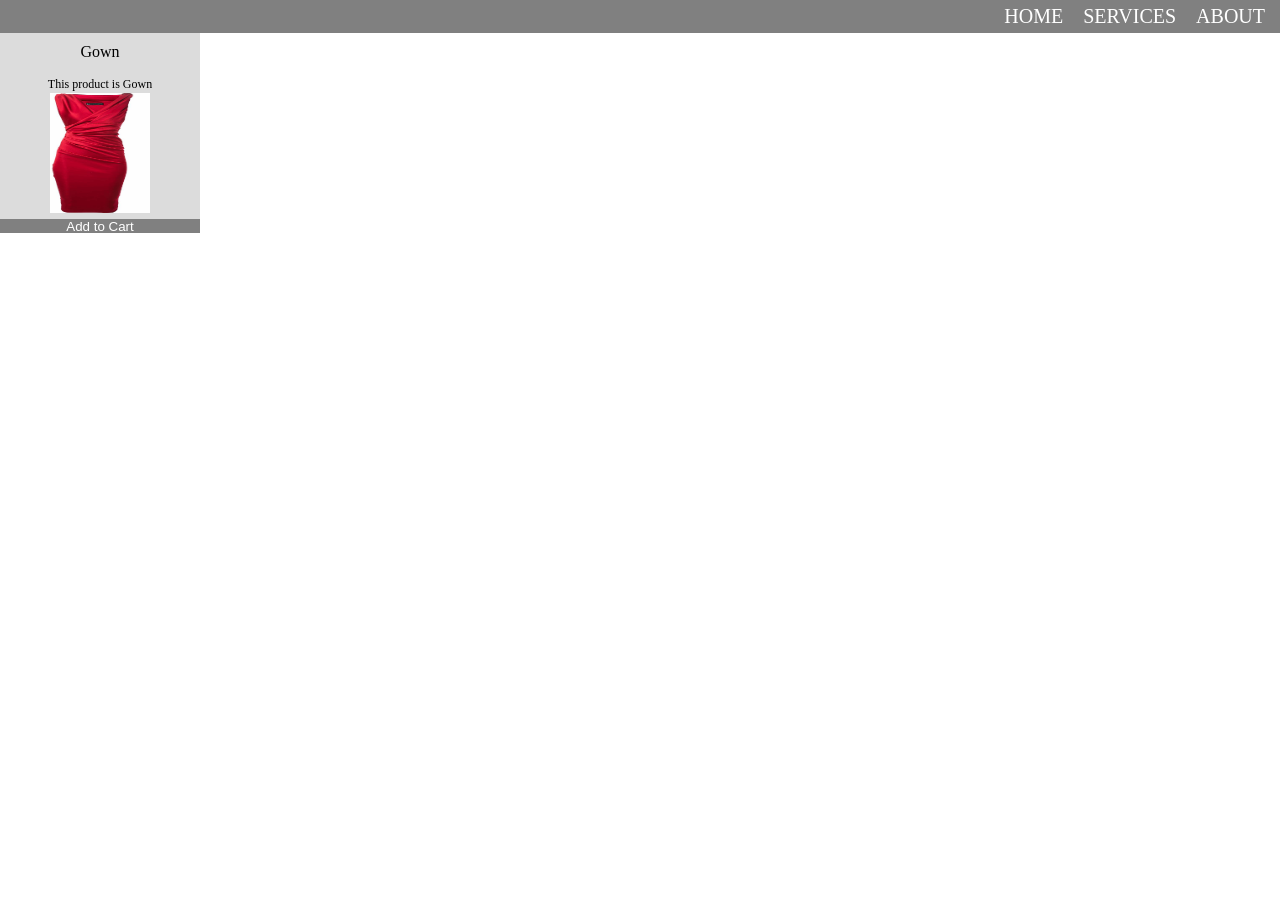
==== index.html @ cbce0799 "initial commit" ====
<html>
    <head>
        <title>this is main branch</title>
        <link rel="stylesheet" href="css/style.css">
    </head>
    <body>
        <ul class="parent">
            <li>
                <a href="#">home</a>
            </li>
            <li>
                <a href="#">services</a>
                <ul>
                    <li>
                        <a>services 1</a>
                    </li>
                    <li>
                        <a>services 2</a>
                    </li>
                    <li> 
                        <a>services 3</a>
                    </li>
                </ul>
            </li>
            <li>
                <a href="#">about</a>
                <ul>
                    <li>
                        <a>about 1</a>
                    </li>
                    <li>
                        <a>about 2</a>
                    </li>
                    <li> 
                        <a>about 3</a>
                    </li>
                </ul>
            </li>
        </ul>
    </body>
</html>

<div class="header"></div>

 <div class="content">
  <ul class="products">
    <li class="product">
    <div class="product-description">
      <p class="title">
        Gown
      </p>
         <p class="description">
            This product is Gown
         </p>
    </div>
    <button>Add to Cart</button>
    <img src="images/gown.png" alt="">
    </li>
   </ul>
  </div>
---- css/style.css ----
* {
  margin: 0;
  padding: 0;
}

ul.parent {
  display: flex;
  list-style-type: none;
  justify-content: flex-end;
  background-color: grey;
  padding: 5px;
}
ul.parent li {
  position: relative;
}
ul.parent li a {
  padding: 10px;
  text-transform: uppercase;
  text-decoration: none;
  font-size: 20px;
  color: #fff;
  cursor: pointer;
}
ul.parent li a:hover {
  color: red;
}
ul.parent li ul {
  position: absolute;
  display: none;
  background-color: gray;
  width: 150px;
  top: 24px;
}
ul.parent li:hover ul {
  display: block;
}

.content .products li {
  width: 200px;
  height: 200px;
  position: relative;
  background-color: gainsboro;
}
.content .products li button {
  position: absolute;
  bottom: 0;
  width: 100%;
  border: none;
  background-color: gray;
  color: #fff;
  height: 14px;
}
.content .products li img {
  width: 100px;
  height: 120px;
  position: absolute;
  bottom: 20px;
  left: 50px;
  border: none;
  background-color: gainsboro;
  color: #fff;
}
.content .products li .product-description {
  padding: 10px;
  text-align: center;
}
.content .products li .product-description .description {
  font-size: 12px;
  margin-top: 16px;
}/*# sourceMappingURL=style.css.map */
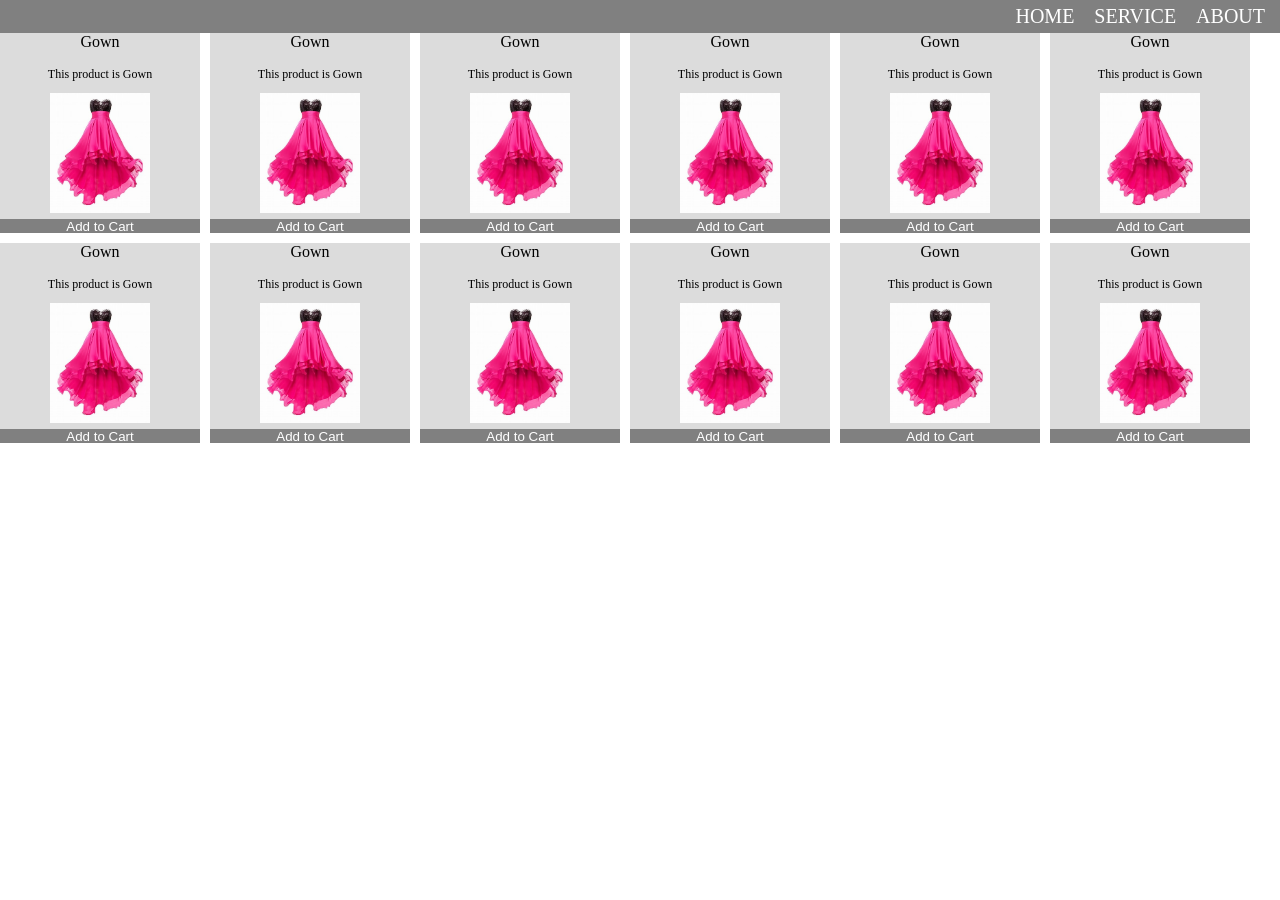
==== commit 281640c0: "text-1" ====
--- a/index.html
+++ b/index.html
@@ -1,7 +1,7 @@
 <html>
     <head>
-        <title>this is main branch</title>
-        <link rel="stylesheet" href="css/style.css">
+        <title>This is main branch</title>
+        <link rel="stylesheet"href="css/style.css">
     </head>
     <body>
         <ul class="parent">
@@ -9,16 +9,16 @@
                 <a href="#">home</a>
             </li>
             <li>
-                <a href="#">services</a>
+                <a href="#">service</a>
                 <ul>
                     <li>
-                        <a>services 1</a>
+                        <a>service 1</a>
                     </li>
                     <li>
-                        <a>services 2</a>
+                        <a>service 2</a>
                     </li>
-                    <li> 
-                        <a>services 3</a>
+                    <li>
+                        <a>service 3</a>
                     </li>
                 </ul>
             </li>
@@ -31,7 +31,7 @@
                     <li>
                         <a>about 2</a>
                     </li>
-                    <li> 
+                    <li>
                         <a>about 3</a>
                     </li>
                 </ul>
@@ -42,19 +42,151 @@
 
 <div class="header"></div>
 
- <div class="content">
-  <ul class="products">
-    <li class="product">
-    <div class="product-description">
-      <p class="title">
-        Gown
-      </p>
-         <p class="description">
-            This product is Gown
-         </p>
-    </div>
-    <button>Add to Cart</button>
-    <img src="images/gown.png" alt="">
-    </li>
-   </ul>
-  </div>+<div class="content">
+    <ul class="products">
+        <li class="product">
+            <div class="product-description">
+                <p class="title">
+                    Gown
+                </p>
+                <p class="description">
+                    This product is Gown
+                </p>
+            </div>
+            <button>Add to Cart</button>
+            <img src="images/gown.png" alt="">
+        </li>
+        <li class="product">
+            <div class="product-description">
+                <p class="title">
+                    Gown
+                </p>
+                <p class="description">
+                    This product is Gown
+                </p>
+            </div>
+            <button>Add to Cart</button>
+            <img src="images/gown.png" alt="">
+        </li>
+        <li class="product">
+            <div class="product-description">
+                <p class="title">
+                    Gown
+                </p>
+                <p class="description">
+                    This product is Gown
+                </p>
+            </div>
+            <button>Add to Cart</button>
+            <img src="images/gown.png" alt="">
+        </li>
+        <li class="product">
+            <div class="product-description">
+                <p class="title">
+                    Gown
+                </p>
+                <p class="description">
+                    This product is Gown
+                </p>
+            </div>
+            <button>Add to Cart</button>
+            <img src="images/gown.png" alt="">
+        </li>
+        <li class="product">
+            <div class="product-description">
+                <p class="title">
+                    Gown
+                </p>
+                <p class="description">
+                    This product is Gown
+                </p>
+            </div>
+            <button>Add to Cart</button>
+            <img src="images/gown.png" alt="">
+        </li>
+        <li class="product">
+            <div class="product-description">
+                <p class="title">
+                    Gown
+                </p>
+                <p class="description">
+                    This product is Gown
+                </p>
+            </div>
+            <button>Add to Cart</button>
+            <img src="images/gown.png" alt="">
+        </li>
+        <li class="product">
+            <div class="product-description">
+                <p class="title">
+                    Gown
+                </p>
+                <p class="description">
+                    This product is Gown
+                </p>
+            </div>
+            <button>Add to Cart</button>
+            <img src="images/gown.png" alt="">
+        </li>
+        <li class="product">
+            <div class="product-description">
+                <p class="title">
+                    Gown
+                </p>
+                <p class="description">
+                    This product is Gown
+                </p>
+            </div>
+            <button>Add to Cart</button>
+            <img src="images/gown.png" alt="">
+        </li>
+        <li class="product">
+            <div class="product-description">
+                <p class="title">
+                    Gown
+                </p>
+                <p class="description">
+                    This product is Gown
+                </p>
+            </div>
+            <button>Add to Cart</button>
+            <img src="images/gown.png" alt="">
+        </li>
+        <li class="product">
+            <div class="product-description">
+                <p class="title">
+                    Gown
+                </p>
+                <p class="description">
+                    This product is Gown
+                </p>
+            </div>
+            <button>Add to Cart</button>
+            <img src="images/gown.png" alt="">
+        </li>
+        <li class="product">
+            <div class="product-description">
+                <p class="title">
+                    Gown
+                </p>
+                <p class="description">
+                    This product is Gown
+                </p>
+            </div>
+            <button>Add to Cart</button>
+            <img src="images/gown.png" alt="">
+        </li>
+        <li class="product">
+            <div class="product-description">
+                <p class="title">
+                    Gown
+                </p>
+                <p class="description">
+                    This product is Gown
+                </p>
+            </div>
+            <button>Add to Cart</button>
+            <img src="images/gown.png" alt="">
+        </li>
+    </ul>
+</div>
--- a/css/style.css
+++ b/css/style.css
@@ -1,13 +1,17 @@
 * {
   margin: 0;
   padding: 0;
+}
+
+ul {
+  list-style: none;
 }
 
 ul.parent {
   display: flex;
   list-style-type: none;
   justify-content: flex-end;
-  background-color: grey;
+  background-color: gray;
   padding: 5px;
 }
 ul.parent li {
@@ -18,11 +22,11 @@
   text-transform: uppercase;
   text-decoration: none;
   font-size: 20px;
-  color: #fff;
+  color: white;
   cursor: pointer;
 }
 ul.parent li a:hover {
-  color: red;
+  color: purple;
 }
 ul.parent li ul {
   position: absolute;
@@ -35,6 +39,11 @@
   display: block;
 }
 
+.content .products {
+  display: flex;
+  flex-wrap: wrap;
+  gap: 10px;
+}
 .content .products li {
   width: 200px;
   height: 200px;
@@ -47,7 +56,7 @@
   width: 100%;
   border: none;
   background-color: gray;
-  color: #fff;
+  color: white;
   height: 14px;
 }
 .content .products li img {
@@ -61,7 +70,7 @@
   color: #fff;
 }
 .content .products li .product-description {
-  padding: 10px;
+  padding: 1opx;
   text-align: center;
 }
 .content .products li .product-description .description {
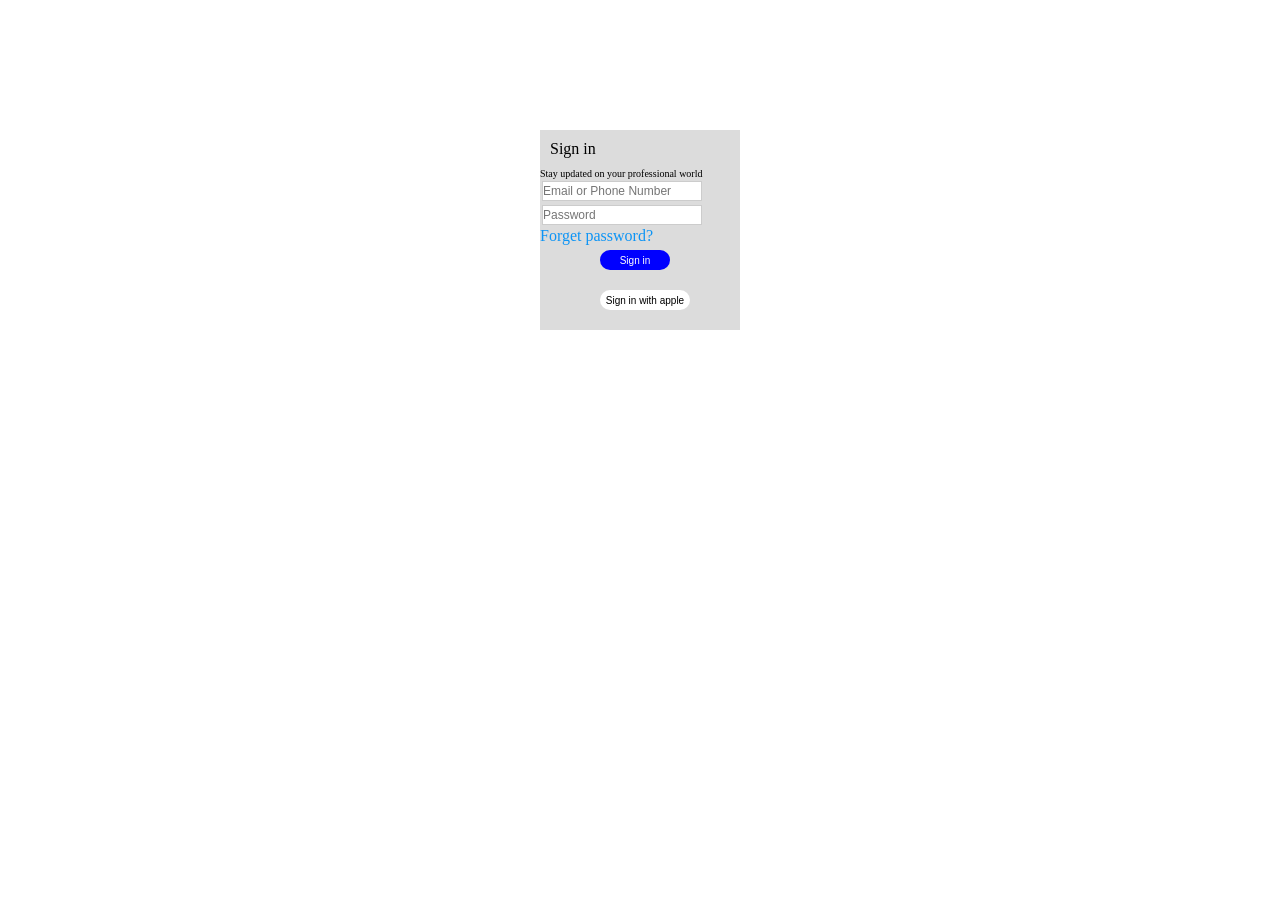
==== commit e4561b3d: "suma-1" ====
--- a/index.html
+++ b/index.html
@@ -5,188 +5,31 @@
     </head>
     <body>
         <ul class="parent">
-            <li>
-                <a href="#">home</a>
+        <div class="header"></div>
+
+        <div class="content">
+            <ul class="title-description">
+                <li>
+            <p class="title">
+                Sign in
+            </p>
+
+            <p class="description">
+                  Stay updated on your professional world
+            </p>
+                </li>
+            <input type="text"placeholder="Email or Phone Number" id="">
+
+            <input type="text"placeholder="Password" id="">
+             <div class="child">
+            <p type="text">Forget password?</p>
             </li>
-            <li>
-                <a href="#">service</a>
-                <ul>
-                    <li>
-                        <a>service 1</a>
-                    </li>
-                    <li>
-                        <a>service 2</a>
-                    </li>
-                    <li>
-                        <a>service 3</a>
-                    </li>
-                </ul>
-            </li>
-            <li>
-                <a href="#">about</a>
-                <ul>
-                    <li>
-                        <a>about 1</a>
-                    </li>
-                    <li>
-                        <a>about 2</a>
-                    </li>
-                    <li>
-                        <a>about 3</a>
-                    </li>
-                </ul>
-            </li>
+
+            <button>Sign in </button>
+            <div class="product">
+                <button>Sign in with apple</button>
+            </div>
+        </div>
         </ul>
     </body>
-</html>
-
-<div class="header"></div>
-
-<div class="content">
-    <ul class="products">
-        <li class="product">
-            <div class="product-description">
-                <p class="title">
-                    Gown
-                </p>
-                <p class="description">
-                    This product is Gown
-                </p>
-            </div>
-            <button>Add to Cart</button>
-            <img src="images/gown.png" alt="">
-        </li>
-        <li class="product">
-            <div class="product-description">
-                <p class="title">
-                    Gown
-                </p>
-                <p class="description">
-                    This product is Gown
-                </p>
-            </div>
-            <button>Add to Cart</button>
-            <img src="images/gown.png" alt="">
-        </li>
-        <li class="product">
-            <div class="product-description">
-                <p class="title">
-                    Gown
-                </p>
-                <p class="description">
-                    This product is Gown
-                </p>
-            </div>
-            <button>Add to Cart</button>
-            <img src="images/gown.png" alt="">
-        </li>
-        <li class="product">
-            <div class="product-description">
-                <p class="title">
-                    Gown
-                </p>
-                <p class="description">
-                    This product is Gown
-                </p>
-            </div>
-            <button>Add to Cart</button>
-            <img src="images/gown.png" alt="">
-        </li>
-        <li class="product">
-            <div class="product-description">
-                <p class="title">
-                    Gown
-                </p>
-                <p class="description">
-                    This product is Gown
-                </p>
-            </div>
-            <button>Add to Cart</button>
-            <img src="images/gown.png" alt="">
-        </li>
-        <li class="product">
-            <div class="product-description">
-                <p class="title">
-                    Gown
-                </p>
-                <p class="description">
-                    This product is Gown
-                </p>
-            </div>
-            <button>Add to Cart</button>
-            <img src="images/gown.png" alt="">
-        </li>
-        <li class="product">
-            <div class="product-description">
-                <p class="title">
-                    Gown
-                </p>
-                <p class="description">
-                    This product is Gown
-                </p>
-            </div>
-            <button>Add to Cart</button>
-            <img src="images/gown.png" alt="">
-        </li>
-        <li class="product">
-            <div class="product-description">
-                <p class="title">
-                    Gown
-                </p>
-                <p class="description">
-                    This product is Gown
-                </p>
-            </div>
-            <button>Add to Cart</button>
-            <img src="images/gown.png" alt="">
-        </li>
-        <li class="product">
-            <div class="product-description">
-                <p class="title">
-                    Gown
-                </p>
-                <p class="description">
-                    This product is Gown
-                </p>
-            </div>
-            <button>Add to Cart</button>
-            <img src="images/gown.png" alt="">
-        </li>
-        <li class="product">
-            <div class="product-description">
-                <p class="title">
-                    Gown
-                </p>
-                <p class="description">
-                    This product is Gown
-                </p>
-            </div>
-            <button>Add to Cart</button>
-            <img src="images/gown.png" alt="">
-        </li>
-        <li class="product">
-            <div class="product-description">
-                <p class="title">
-                    Gown
-                </p>
-                <p class="description">
-                    This product is Gown
-                </p>
-            </div>
-            <button>Add to Cart</button>
-            <img src="images/gown.png" alt="">
-        </li>
-        <li class="product">
-            <div class="product-description">
-                <p class="title">
-                    Gown
-                </p>
-                <p class="description">
-                    This product is Gown
-                </p>
-            </div>
-            <button>Add to Cart</button>
-            <img src="images/gown.png" alt="">
-        </li>
-    </ul>
-</div>+</html>
--- a/css/style.css
+++ b/css/style.css
@@ -1,6 +1,7 @@
 * {
   margin: 0;
   padding: 0;
+  box-sizing: border-box;
 }
 
 ul {
@@ -10,70 +11,63 @@
 ul.parent {
   display: flex;
   list-style-type: none;
-  justify-content: flex-end;
-  background-color: gray;
-  padding: 5px;
-}
-ul.parent li {
-  position: relative;
-}
-ul.parent li a {
-  padding: 10px;
-  text-transform: uppercase;
-  text-decoration: none;
-  font-size: 20px;
-  color: white;
-  cursor: pointer;
-}
-ul.parent li a:hover {
-  color: purple;
-}
-ul.parent li ul {
-  position: absolute;
-  display: none;
-  background-color: gray;
-  width: 150px;
-  top: 24px;
-}
-ul.parent li:hover ul {
-  display: block;
+  justify-content: center;
+  background-color: #fff;
+  padding: 80px;
+  margin: 50px;
 }
 
-.content .products {
-  display: flex;
-  flex-wrap: wrap;
-  gap: 10px;
-}
-.content .products li {
+.content {
   width: 200px;
   height: 200px;
   position: relative;
   background-color: gainsboro;
 }
-.content .products li button {
+.content input {
+  width: 80%;
+  height: 20px;
+  margin: 2px;
+  border: 1px solid #ccc;
+  font-size: 12px;
+}
+.content button {
   position: absolute;
-  bottom: 0;
-  width: 100%;
+  right: 50%;
+  left: 30%;
+  font-size: 10px;
+  background-color: blue;
+  box-sizing: content-box;
+  border-radius: 10px;
+  height: 20px;
+  width: 70px;
+  bottom: 30%;
   border: none;
-  background-color: gray;
-  color: white;
-  height: 14px;
-}
-.content .products li img {
-  width: 100px;
-  height: 120px;
-  position: absolute;
-  bottom: 20px;
-  left: 50px;
-  border: none;
-  background-color: gainsboro;
   color: #fff;
 }
-.content .products li .product-description {
-  padding: 1opx;
-  text-align: center;
+.content .child p {
+  color: rgb(13, 148, 245);
 }
-.content .products li .product-description .description {
-  font-size: 12px;
-  margin-top: 16px;
+.content .title-description .title {
+  padding: 10px;
+  text-align: start;
+  font-size: 16px;
+  font-style: bold;
+}
+.content .title-description .description {
+  font-size: 10px;
+  font-style: normal;
+}
+.content .title-description .product button {
+  position: absolute;
+  right: 80%;
+  left: 30%;
+  font-size: 10px;
+  background-color: white;
+  box-sizing: content-box;
+  border-radius: 10px;
+  height: 20px;
+  width: 90px;
+  bottom: 10%;
+  border: none;
+  color: black;
 }/*# sourceMappingURL=style.css.map */
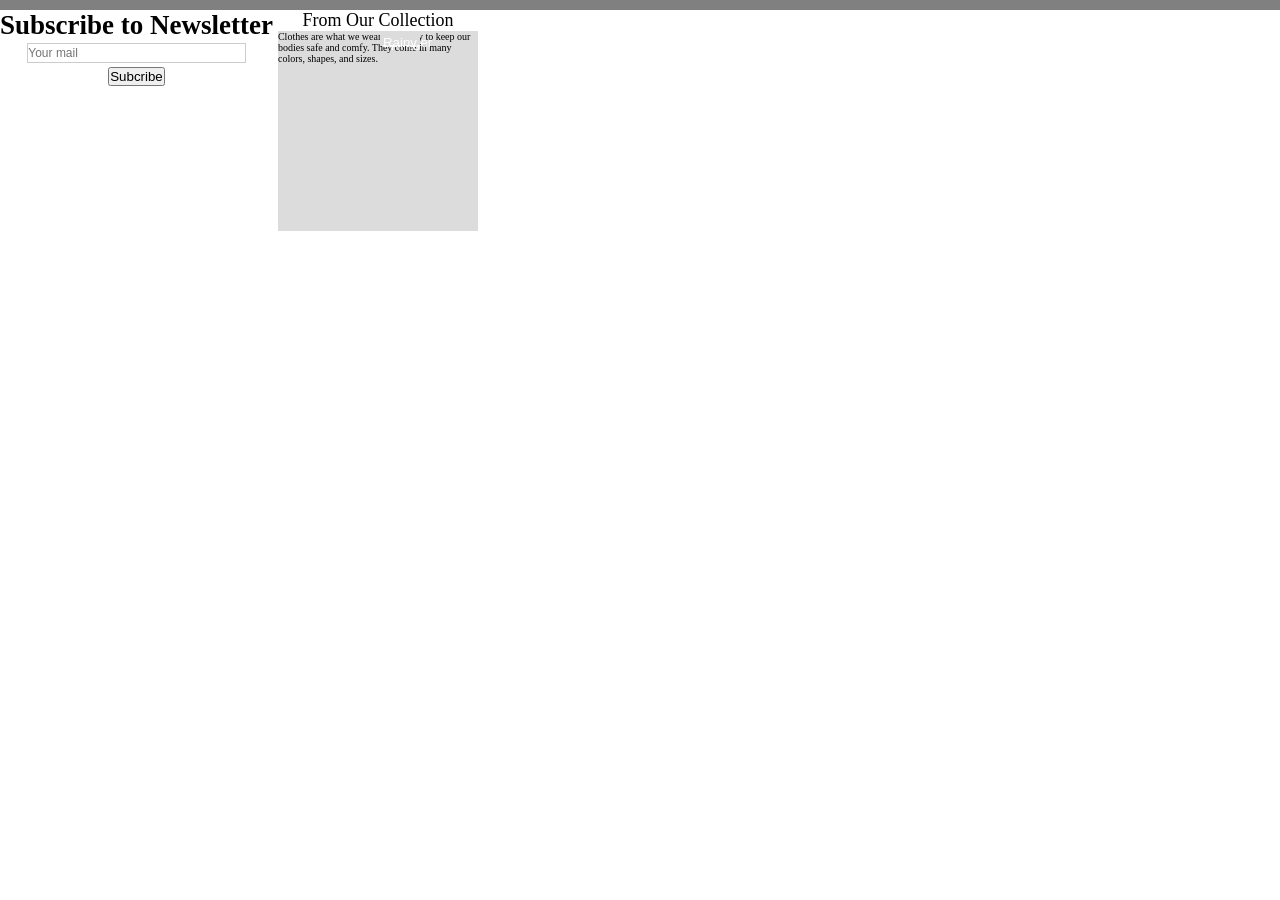
==== commit af0fa850: "amma-1" ====
--- a/index.html
+++ b/index.html
@@ -4,32 +4,42 @@
         <link rel="stylesheet"href="css/style.css">
     </head>
     <body>
-        <ul class="parent">
-        <div class="header"></div>
+        <ul class="parent"></ul>
+        <div class="container">
+            <div class="text">
+                <ul>
+                    <h2>Subscribe to Newsletter</h2>
+                    <li>
+                        <input type="text"placeholder="Your mail" id="">
+                        <button>Subcribe</button>
+                    </li>
+                </ul>
+            </div>
 
-        <div class="content">
-            <ul class="title-description">
+            <div class="our-mission">
+                <ul>
+                <p class="title">
+                    From Our Collection
+                </p>
                 <li>
-            <p class="title">
-                Sign in
-            </p>
+                <p>Clothes are what we wear every day to keep our bodies safe and comfy.
+                    They come in many colors, shapes, and sizes.
+                </p>
+                <button>Winter</button>
+                <button>Spring</button>
+                <button>Summer</button>
+                <button>Rainy</button>
+                </li>
+                </ul>
+            </div>
+            
+            <div class="our-story">
 
-            <p class="description">
-                  Stay updated on your professional world
-            </p>
-                </li>
-            <input type="text"placeholder="Email or Phone Number" id="">
+            </div>
 
-            <input type="text"placeholder="Password" id="">
-             <div class="child">
-            <p type="text">Forget password?</p>
-            </li>
+            <div class="hubspot">
 
-            <button>Sign in </button>
-            <div class="product">
-                <button>Sign in with apple</button>
             </div>
         </div>
-        </ul>
     </body>
 </html>
--- a/css/style.css
+++ b/css/style.css
@@ -1,7 +1,6 @@
 * {
   margin: 0;
   padding: 0;
-  box-sizing: border-box;
 }
 
 ul {
@@ -12,62 +11,52 @@
   display: flex;
   list-style-type: none;
   justify-content: center;
-  background-color: #fff;
-  padding: 80px;
-  margin: 50px;
+  background-color: gray;
+  padding: 5px;
 }
 
-.content {
-  width: 200px;
-  height: 200px;
-  position: relative;
-  background-color: gainsboro;
+.container {
+  display: flex;
+  flex-wrap: wrap;
+  gap: 5px;
 }
-.content input {
+.container ul {
+  text-align: center;
+  font-size: 18px;
+  font-style: bold;
+}
+.container li input {
   width: 80%;
   height: 20px;
   margin: 2px;
   border: 1px solid #ccc;
   font-size: 12px;
 }
-.content button {
-  position: absolute;
-  right: 50%;
-  left: 30%;
-  font-size: 10px;
-  background-color: blue;
-  box-sizing: content-box;
-  border-radius: 10px;
-  height: 20px;
-  width: 70px;
-  bottom: 30%;
-  border: none;
-  color: #fff;
-}
-.content .child p {
-  color: rgb(13, 148, 245);
-}
-.content .title-description .title {
-  padding: 10px;
-  text-align: start;
-  font-size: 16px;
+
+.our-mission ul {
+  text-align: center;
+  font-size: 18px;
   font-style: bold;
 }
-.content .title-description .description {
+.our-mission li {
+  width: 200px;
+  height: 200px;
+  position: relative;
+  background-color: gainsboro;
+}
+.our-mission li p {
+  text-align: start;
+  font-style: normal;
   font-size: 10px;
-  font-style: normal;
 }
-.content .title-description .product button {
+.our-mission li button {
   position: absolute;
-  right: 80%;
-  left: 30%;
-  font-size: 10px;
-  background-color: white;
-  box-sizing: content-box;
-  border-radius: 10px;
-  height: 20px;
-  width: 90px;
-  bottom: 10%;
+  top: 0;
+  width: 20%;
   border: none;
-  color: black;
+  background-color: gainsboro;
+  color: white;
+  height: 12px;
+  margin: 2px;
+  padding: 2px;
 }/*# sourceMappingURL=style.css.map */
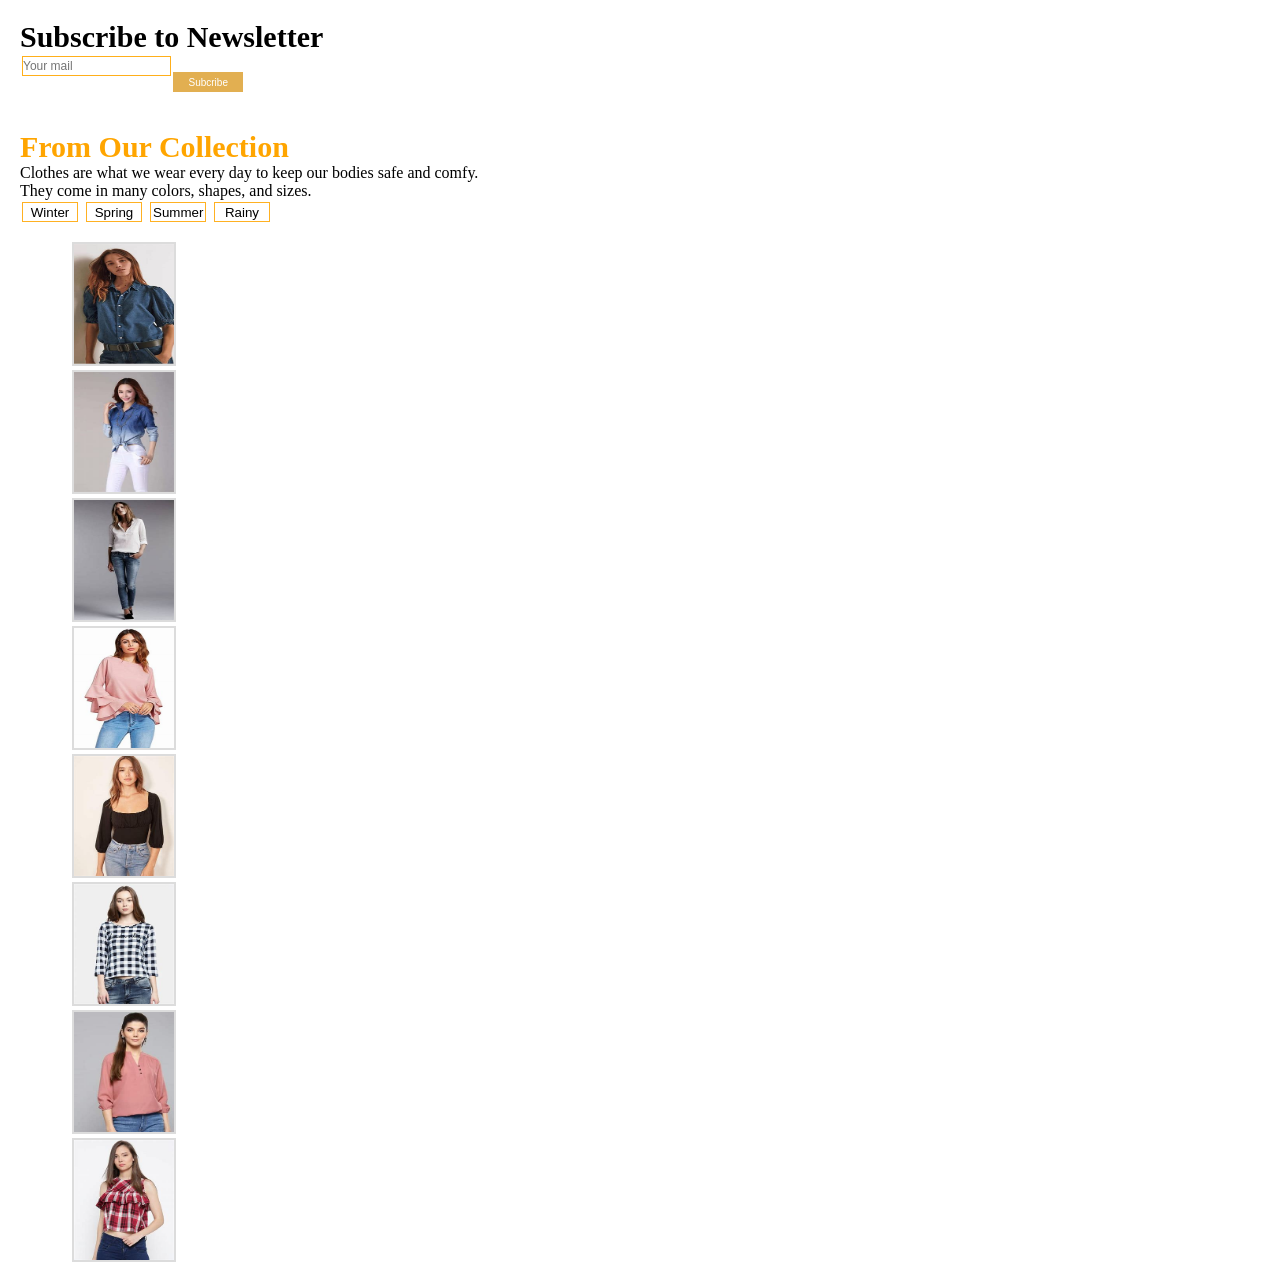
==== commit ec77b06b: "amma-1" ====
--- a/index.html
+++ b/index.html
@@ -4,42 +4,72 @@
         <link rel="stylesheet"href="css/style.css">
     </head>
     <body>
-        <ul class="parent"></ul>
-        <div class="container">
-            <div class="text">
-                <ul>
+      <div class="content">
+        <ul class="container">
+            <li class="our-title section">
+                <div class="text">
                     <h2>Subscribe to Newsletter</h2>
-                    <li>
                         <input type="text"placeholder="Your mail" id="">
                         <button>Subcribe</button>
-                    </li>
-                </ul>
-            </div>
+                </div>
+            </li>
 
-            <div class="our-mission">
-                <ul>
-                <p class="title">
-                    From Our Collection
-                </p>
-                <li>
-                <p>Clothes are what we wear every day to keep our bodies safe and comfy.
-                    They come in many colors, shapes, and sizes.
-                </p>
-                <button>Winter</button>
-                <button>Spring</button>
-                <button>Summer</button>
-                <button>Rainy</button>
-                </li>
-                </ul>
-            </div>
+            <li class="our-mission section">
+                <div class="text">
+                    <h2>From Our Collection</h2>
+                    <p>Clothes are what we wear every day to keep our bodies safe and comfy.</p>
+                    <p> They come in many colors, shapes, and sizes.</p>
+                       <button>Winter</button>
+                       <button>Spring</button>
+                       <button>Summer</button>
+                       <button>Rainy</button>
+                </div>
+            </li>
             
-            <div class="our-story">
+            <li class="our-story">
+                <div class="image">
+                    <img src="images/top1.png" alt="">
+                </div>
+            </li>
+            <li class="our-story">
+                <div class="image">
+                    <img src="images/top2.png" alt="">  
+                </div>
+            </li>
+            <li class="our-story">
+                <div class="image">
+                    <img src="images/top3.png" alt="">
+                </div>
+            </li>
+            <li class="our-story">
+                <div class="image">
+                    <img src="images/top4.png" alt="">
+                </div>
+            </li>
+            <li class="our-story">
+                <div class="image">
+                    <img src="images/top5.png" alt="">
+                </div>
+            </li>
+            <li class="our-story">
+                <div class="image">
+                    <img src="images/top6.png" alt="">
+                </div>
+            </li>
+            <li class="our-story">
+                <div class="image">
+                    <img src="images/top7.png" alt="">
+                </div>
+            </li>
+            <li class="our-story">
+                <div class="image">
+                    <img src="images/top8.png" alt="">
+                </div>
+            </li>
+            <li class="hubspot">
 
-            </div>
-
-            <div class="hubspot">
-
-            </div>
-        </div>
+            </li>
+        </ul>
+      </div>
     </body>
 </html>
--- a/css/style.css
+++ b/css/style.css
@@ -7,56 +7,84 @@
   list-style: none;
 }
 
-ul.parent {
+.content {
+  padding: 20px;
+}
+.content .container .section {
+  height: 110px;
+}
+.content .container .section:hover {
+  background-color: #F5F9FC;
+}
+.content .container .our-title {
   display: flex;
-  list-style-type: none;
-  justify-content: center;
-  background-color: gray;
-  padding: 5px;
 }
-
-.container {
+.content .container .our-title .text {
+  text-align: start;
+  font-style: bold;
+  width: 60%;
+}
+.content .container .our-title .text h2 {
+  font-size: 30px;
+}
+.content .container .our-title input {
+  width: 20%;
+  height: 20px;
+  margin: 2px;
+  border: 1px solid rgba(255, 166, 0, 0.897);
+  font-size: 12px;
+}
+.content .container .our-title button {
+  position: absolute;
+  right: 81%;
+  font-size: 10px;
+  background-color: rgba(215, 145, 14, 0.723);
+  box-sizing: content-box;
+  height: 20px;
+  width: 70px;
+  top: 8%;
+  border: none;
+  color: white;
+}
+.content .container .our-mission {
+  display: flex;
+}
+.content .container .our-mission .text {
+  text-align: start;
+  font-style: bold;
+  width: 60%;
+}
+.content .container .our-mission .text h2 {
+  font-size: 30px;
+  color: orange;
+}
+.content .container .our-mission button {
+  position: relative;
+  width: 50px;
+  border: 1px solid rgba(255, 166, 0, 0.868);
+  background-color: white;
+  height: 14px;
+  box-sizing: content-box;
+  margin: 2px;
+  padding: 2px;
+}
+.content .container .our-story {
   display: flex;
   flex-wrap: wrap;
-  gap: 5px;
+  gap: 10px;
 }
-.container ul {
-  text-align: center;
-  font-size: 18px;
-  font-style: bold;
-}
-.container li input {
-  width: 80%;
-  height: 20px;
-  margin: 2px;
-  border: 1px solid #ccc;
-  font-size: 12px;
-}
-
-.our-mission ul {
-  text-align: center;
-  font-size: 18px;
-  font-style: bold;
-}
-.our-mission li {
-  width: 200px;
-  height: 200px;
+.content .container .our-story img {
+  width: 100px;
+  height: 120px;
   position: relative;
-  background-color: gainsboro;
-}
-.our-mission li p {
-  text-align: start;
-  font-style: normal;
-  font-size: 10px;
-}
-.our-mission li button {
-  position: absolute;
-  top: 0;
-  width: 20%;
   border: none;
   background-color: gainsboro;
   color: white;
-  height: 12px;
+  left: 50px;
+  bottom: 0px;
   margin: 2px;
   padding: 2px;
+  display: flex;
+  flex-wrap: wrap;
+  gap: 10px;
 }/*# sourceMappingURL=style.css.map */
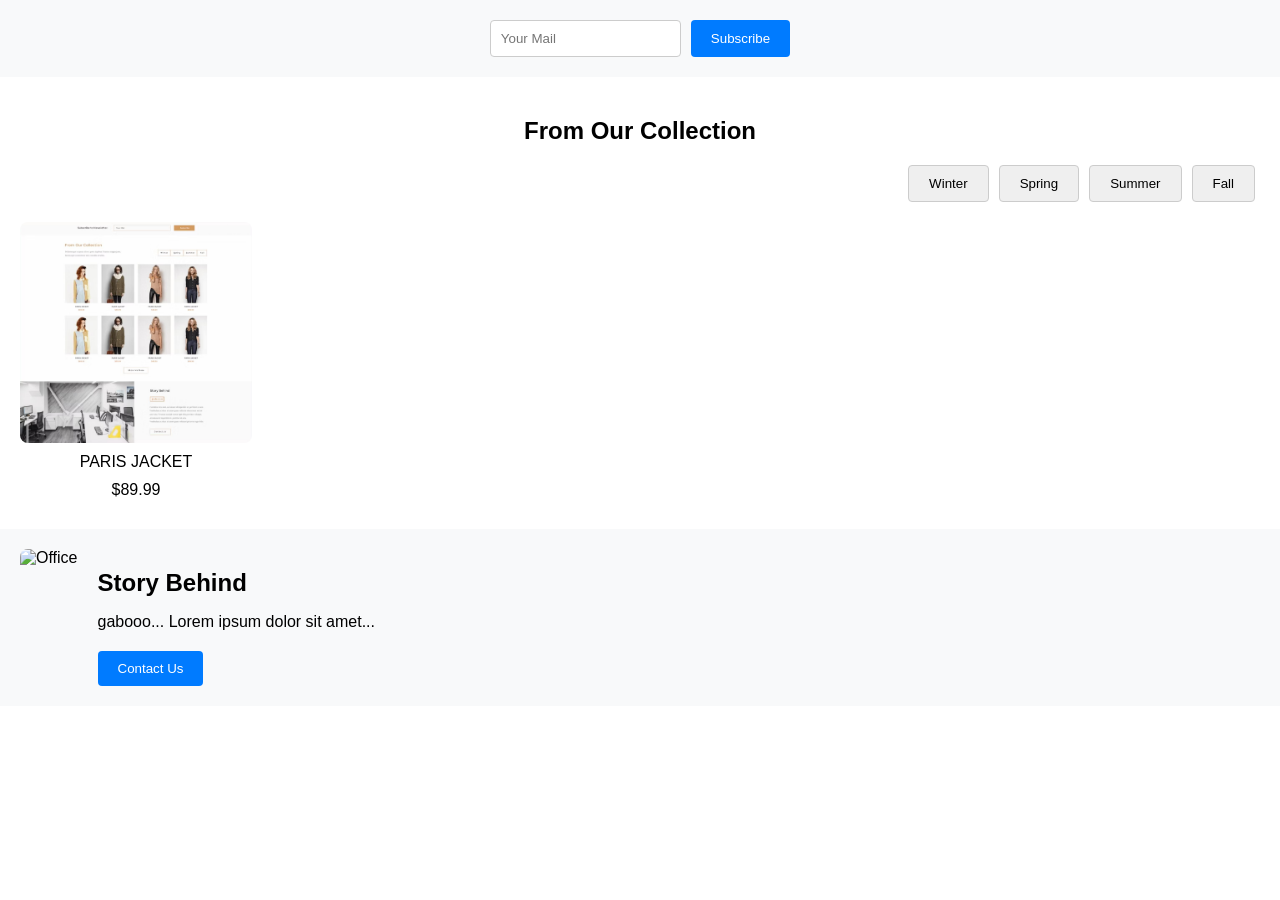
==== commit fc0866ca: "appa-1" ====
--- a/index.html
+++ b/index.html
@@ -1,75 +1,44 @@
 <html>
     <head>
-        <title>This is main branch</title>
-        <link rel="stylesheet"href="css/style.css">
+        <title> this is main branch</title>
+        <link rel="stylesheet" href="css/style.css">
+        
     </head>
     <body>
-      <div class="content">
-        <ul class="container">
-            <li class="our-title section">
-                <div class="text">
-                    <h2>Subscribe to Newsletter</h2>
-                        <input type="text"placeholder="Your mail" id="">
-                        <button>Subcribe</button>
-                </div>
-            </li>
+        <!-- Subscription Form -->
+  <section id="subscription-form">
+    <input type="email" placeholder="Your Mail" aria-label="Your Mail">
+    <button type="button">Subscribe</button>
+  </section>
 
-            <li class="our-mission section">
-                <div class="text">
-                    <h2>From Our Collection</h2>
-                    <p>Clothes are what we wear every day to keep our bodies safe and comfy.</p>
-                    <p> They come in many colors, shapes, and sizes.</p>
-                       <button>Winter</button>
-                       <button>Spring</button>
-                       <button>Summer</button>
-                       <button>Rainy</button>
-                </div>
-            </li>
-            
-            <li class="our-story">
-                <div class="image">
-                    <img src="images/top1.png" alt="">
-                </div>
-            </li>
-            <li class="our-story">
-                <div class="image">
-                    <img src="images/top2.png" alt="">  
-                </div>
-            </li>
-            <li class="our-story">
-                <div class="image">
-                    <img src="images/top3.png" alt="">
-                </div>
-            </li>
-            <li class="our-story">
-                <div class="image">
-                    <img src="images/top4.png" alt="">
-                </div>
-            </li>
-            <li class="our-story">
-                <div class="image">
-                    <img src="images/top5.png" alt="">
-                </div>
-            </li>
-            <li class="our-story">
-                <div class="image">
-                    <img src="images/top6.png" alt="">
-                </div>
-            </li>
-            <li class="our-story">
-                <div class="image">
-                    <img src="images/top7.png" alt="">
-                </div>
-            </li>
-            <li class="our-story">
-                <div class="image">
-                    <img src="images/top8.png" alt="">
-                </div>
-            </li>
-            <li class="hubspot">
+  <!-- Collection Section -->
+  <section id="collection">
+    <h2>From Our Collection</h2>
+    <div id="filters">
+      <button type="button">Winter</button>
+      <button type="button">Spring</button>
+      <button type="button">Summer</button>
+      <button type="button">Fall</button>
+    </div>
+    <div class="product-grid">
+      <div class="product">
+        <img src="images/jacket.jpg" alt="Paris Jacket">
+        <p>PARIS JACKET</p>
+        <p>$89.99</p>
+      </div>
+      <!-- Repeat for the other products -->
+    </div>
+  </section>
 
-            </li>
-        </ul>
-      </div>
+  <!-- Story Section -->
+  <section id="story">
+    <img src="images/office-sitting-room-executive-sitting.jpg" alt="Office">
+    <div class="story-content">
+      <h2>Story Behind</h2>
+      <p>gabooo... Lorem ipsum dolor sit amet...</p>
+      <button type="button">Contact Us</button>
+    </div>
+  </section>
+
     </body>
-</html>+    </html>
--- a/css/style.css
+++ b/css/style.css
@@ -1,90 +1,101 @@
-* {
+body {
+  font-family: Arial, sans-serif;
   margin: 0;
   padding: 0;
+  box-sizing: border-box;
 }
 
-ul {
-  list-style: none;
+#subscription-form {
+  display: flex;
+  justify-content: center;
+  padding: 20px;
+  background-color: #f8f9fa;
+}
+#subscription-form input[type=email] {
+  padding: 10px;
+  border: 1px solid #ccc;
+  border-radius: 4px;
+  margin-right: 10px;
+}
+#subscription-form button {
+  padding: 10px 20px;
+  border: none;
+  border-radius: 4px;
+  background-color: #007bff;
+  color: #fff;
+  cursor: pointer;
+}
+#subscription-form button:hover {
+  background-color: #0056b3;
 }
 
-.content {
+#collection {
   padding: 20px;
+  background-color: #fff;
 }
-.content .container .section {
-  height: 110px;
+#collection h2 {
+  text-align: center;
+  margin-bottom: 20px;
 }
-.content .container .section:hover {
-  background-color: #F5F9FC;
+#collection #filters {
+  display: flex;
+  justify-content: flex-end;
+  margin-bottom: 20px;
 }
-.content .container .our-title {
+#collection #filters button {
+  margin: 0 5px;
+  padding: 10px 20px;
+  border: 1px solid #ccc;
+  border-radius: 4px;
+  cursor: pointer;
+}
+#collection #filters button:hover {
+  background-color: #f0f0f0;
+}
+#collection .product-grid {
+  display: grid;
+  grid-template-columns: repeat(auto-fill, minmax(200px, 1fr));
+  gap: 20px;
+}
+#collection .product {
+  text-align: center;
+}
+#collection .product img {
+  max-width: 100%;
+  height: auto;
+  border-radius: 8px;
+}
+#collection .product p {
+  margin: 10px 0;
+}
+
+#story {
   display: flex;
+  padding: 20px;
+  background-color: #f8f9fa;
 }
-.content .container .our-title .text {
-  text-align: start;
-  font-style: bold;
-  width: 60%;
+#story img {
+  max-width: 50%;
+  height: auto;
+  border-radius: 8px;
 }
-.content .container .our-title .text h2 {
-  font-size: 30px;
+#story .story-content {
+  padding-left: 20px;
 }
-.content .container .our-title input {
-  width: 20%;
-  height: 20px;
-  margin: 2px;
-  border: 1px solid rgba(255, 166, 0, 0.897);
-  font-size: 12px;
+#story .story-content h2 {
+  margin-bottom: 10px;
 }
-.content .container .our-title button {
-  position: absolute;
-  right: 81%;
-  font-size: 10px;
-  background-color: rgba(215, 145, 14, 0.723);
-  box-sizing: content-box;
-  height: 20px;
-  width: 70px;
-  top: 8%;
+#story .story-content p {
+  margin-bottom: 20px;
+}
+#story .story-content button {
+  padding: 10px 20px;
   border: none;
-  color: white;
+  border-radius: 4px;
+  background-color: #007bff;
+  color: #fff;
+  cursor: pointer;
 }
-.content .container .our-mission {
-  display: flex;
-}
-.content .container .our-mission .text {
-  text-align: start;
-  font-style: bold;
-  width: 60%;
-}
-.content .container .our-mission .text h2 {
-  font-size: 30px;
-  color: orange;
-}
-.content .container .our-mission button {
-  position: relative;
-  width: 50px;
-  border: 1px solid rgba(255, 166, 0, 0.868);
-  background-color: white;
-  height: 14px;
-  box-sizing: content-box;
-  margin: 2px;
-  padding: 2px;
-}
-.content .container .our-story {
-  display: flex;
-  flex-wrap: wrap;
-  gap: 10px;
-}
-.content .container .our-story img {
-  width: 100px;
-  height: 120px;
-  position: relative;
-  border: none;
-  background-color: gainsboro;
-  color: white;
-  left: 50px;
-  bottom: 0px;
-  margin: 2px;
-  padding: 2px;
-  display: flex;
-  flex-wrap: wrap;
-  gap: 10px;
+#story .story-content button:hover {
+  background-color: #0056b3;
 }/*# sourceMappingURL=style.css.map */
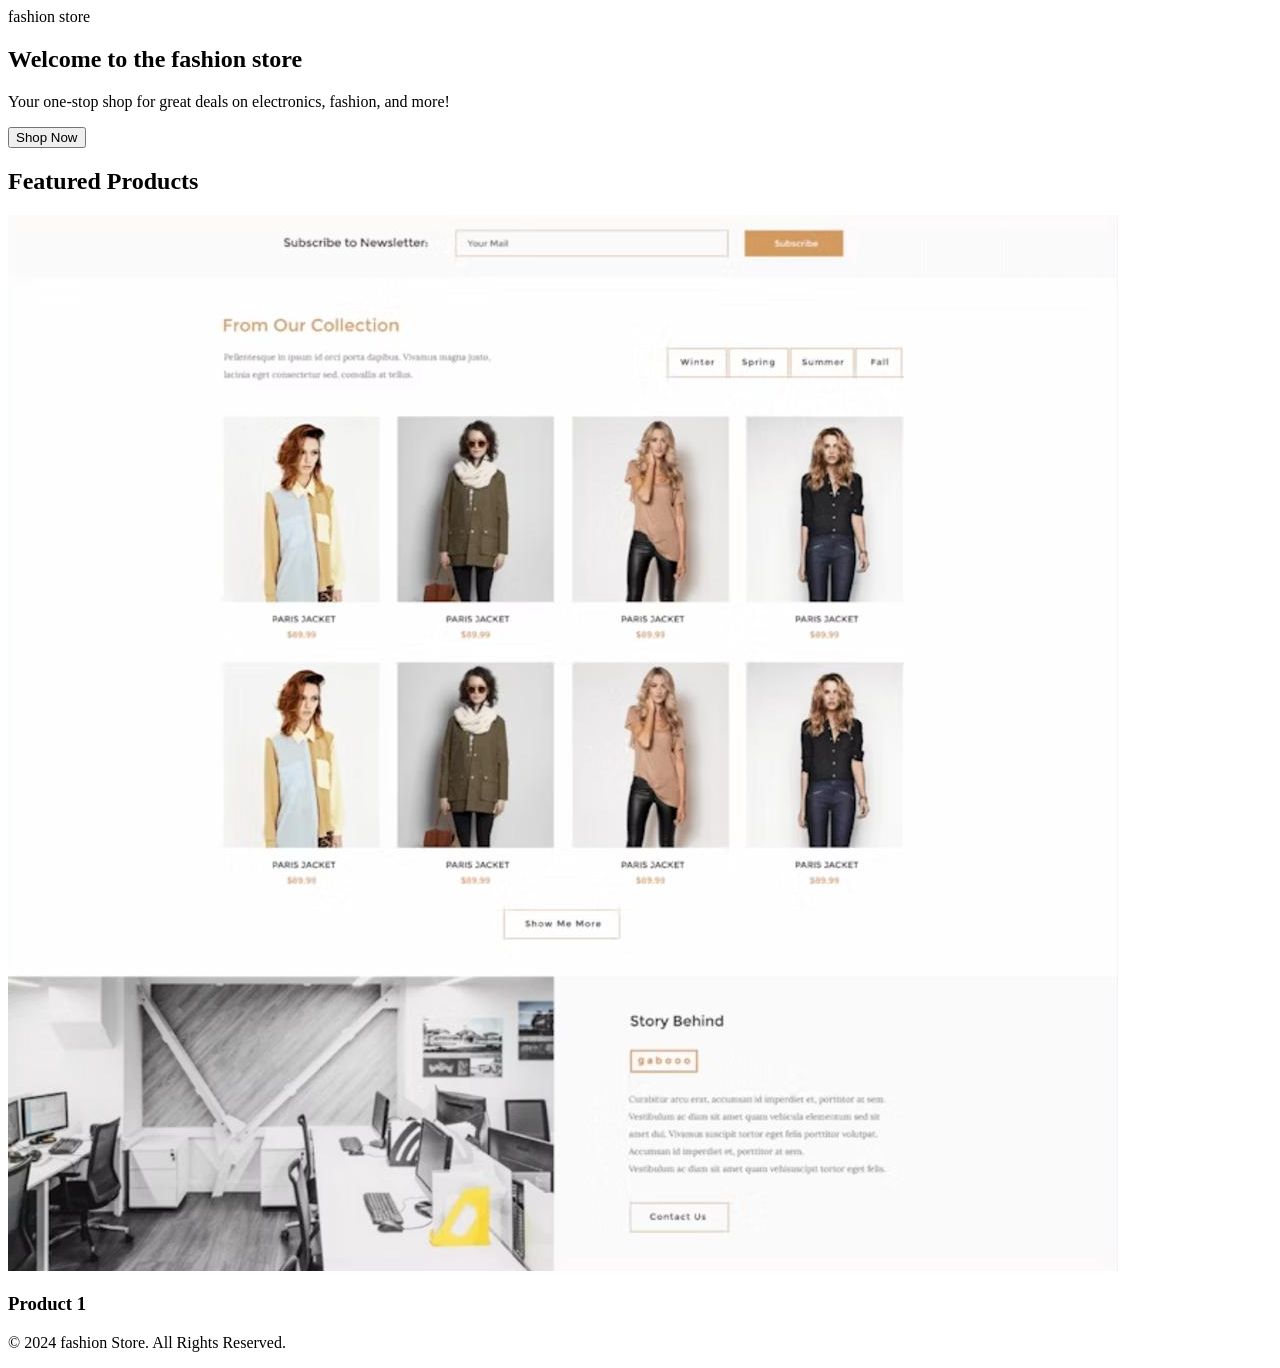
==== commit 02995cd7: "amma-1" ====
--- a/index.html
+++ b/index.html
@@ -1,44 +1,51 @@
-<html>
-    <head>
-        <title> this is main branch</title>
-        <link rel="stylesheet" href="css/style.css">
-        
-    </head>
-    <body>
-        <!-- Subscription Form -->
-  <section id="subscription-form">
-    <input type="email" placeholder="Your Mail" aria-label="Your Mail">
-    <button type="button">Subscribe</button>
-  </section>
+<!DOCTYPE html>
+<html lang="en">
 
-  <!-- Collection Section -->
-  <section id="collection">
-    <h2>From Our Collection</h2>
-    <div id="filters">
-      <button type="button">Winter</button>
-      <button type="button">Spring</button>
-      <button type="button">Summer</button>
-      <button type="button">Fall</button>
+<head>
+  <meta charset="UTF-8" />
+  <meta name="viewport" content="width=device-width, initial-scale=1.0" />
+  <title>Gaboo eCommerce</title>
+  <link rel="stylesheet" href="css/styles.css" />
+</head>
+
+<body>
+  
+  <header>
+    <div class="container">
+      <div class="logo">fashion store</div>
+    
     </div>
-    <div class="product-grid">
-      <div class="product">
-        <img src="images/jacket.jpg" alt="Paris Jacket">
-        <p>PARIS JACKET</p>
-        <p>$89.99</p>
+  </header>
+
+  
+  <section class="hero">
+    <div class="container">
+      <div class="hero-content">
+        <h1>Welcome to the fashion store</h1>
+        <p>Your one-stop shop for great deals on electronics, fashion, and more!</p>
+        <button class="btn">Shop Now</button>
       </div>
-      <!-- Repeat for the other products -->
     </div>
   </section>
 
-  <!-- Story Section -->
-  <section id="story">
-    <img src="images/office-sitting-room-executive-sitting.jpg" alt="Office">
-    <div class="story-content">
-      <h2>Story Behind</h2>
-      <p>gabooo... Lorem ipsum dolor sit amet...</p>
-      <button type="button">Contact Us</button>
+  
+  <section class="products">
+    <div class="container">
+      <h2>Featured Products</h2>
+      <div class="product-grid">
+        <div class="product-item">
+          <img src="images/jacket.jpg" alt="Product 1" />
+          <h3>Product 1</h3>
+          
+      </div>
     </div>
   </section>
 
-    </body>
-    </html>+  
+  <footer>
+    <div class="container">
+      <p>&copy; 2024 fashion Store. All Rights Reserved.</p>
+    </div>
+  </footer>
+</body>
+</html>
